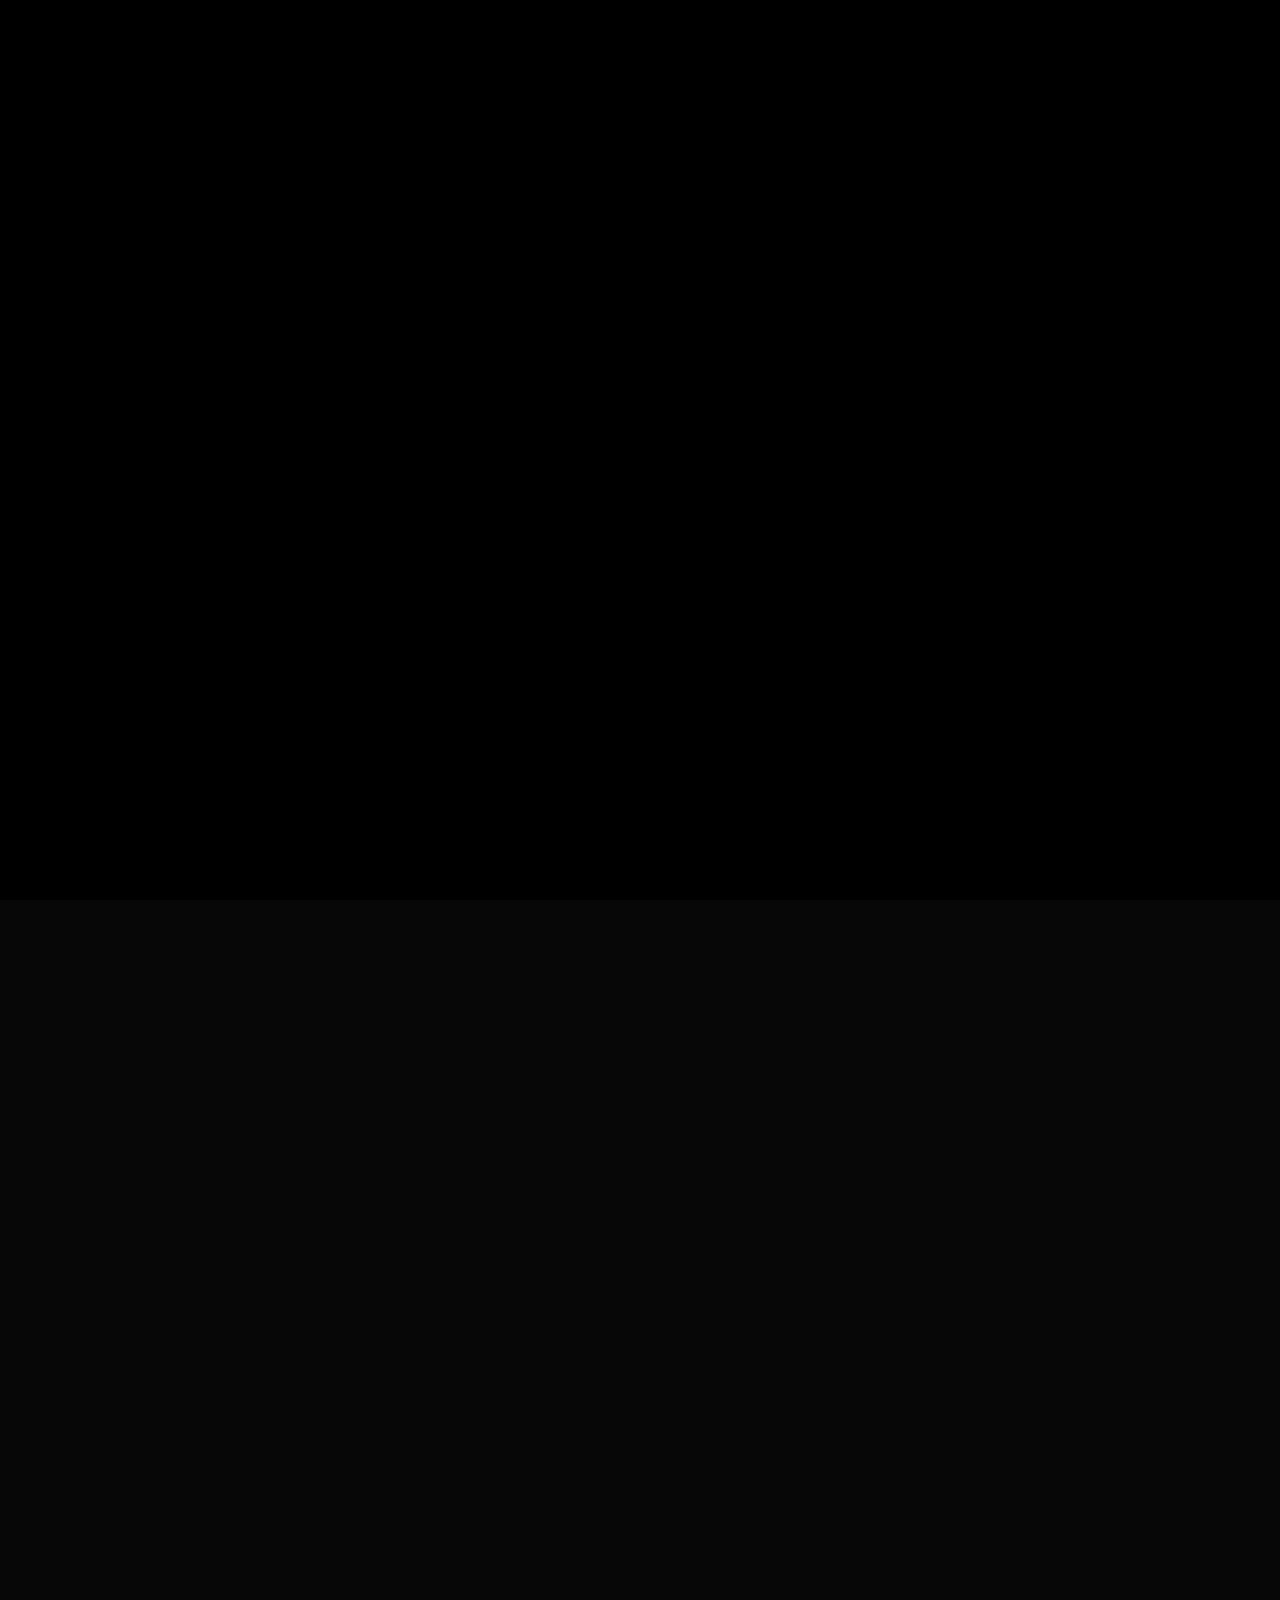
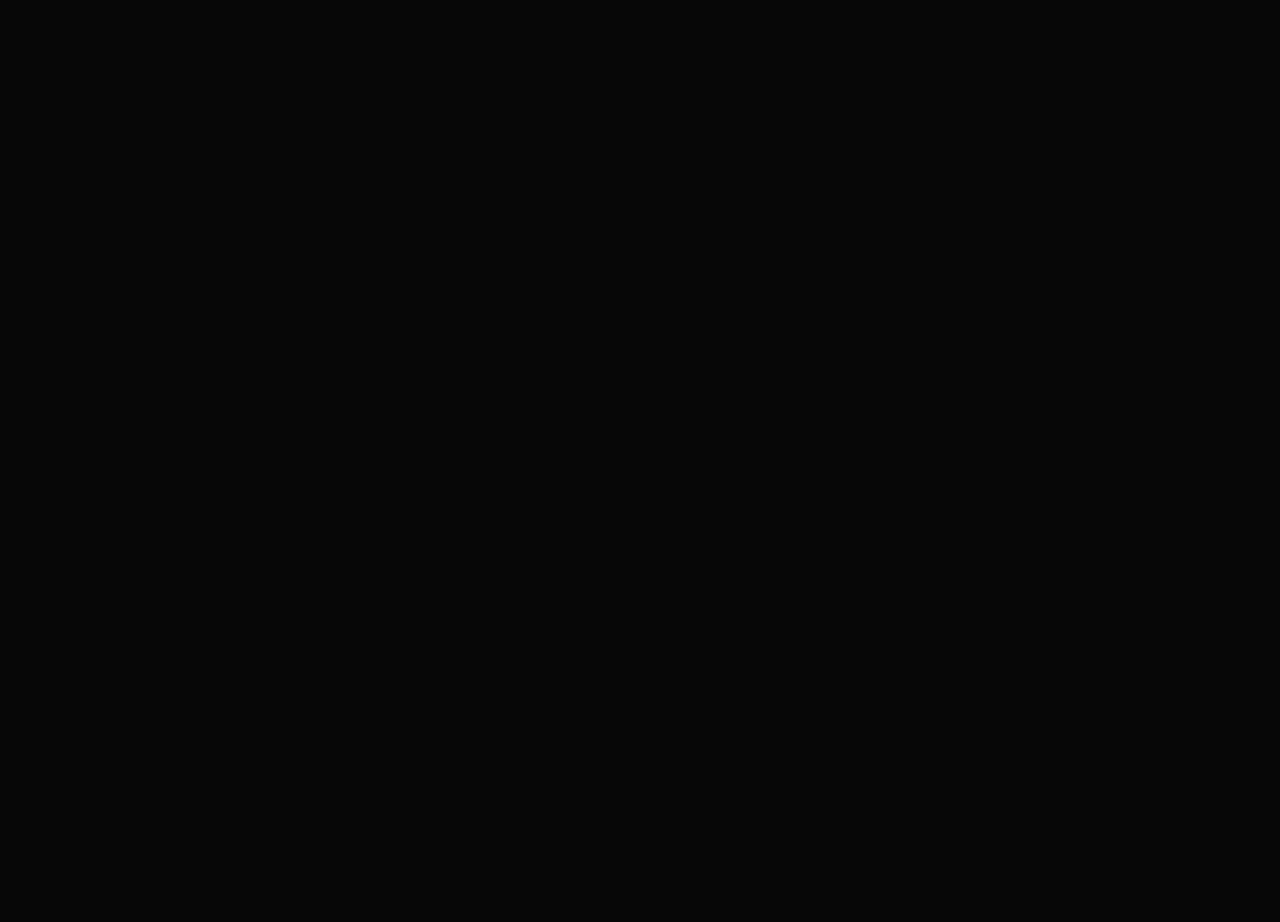
==== index.html @ e1c1b651 "portfolio" ====
<!DOCTYPE html>
<html lang="en">

<head>
    <!-- META -->
    <meta charset="utf-8">
    <meta http-equiv="X-UA-Compatible" content="IE=edge">
    <meta name="viewport" content="width=device-width, initial-scale=1">
    <meta name="description" content="Khalid - Web & IAM Developer - Portfolio">
    <meta name="keywords" content="Khalid - Web & IAM(identity and access managemnt) Developer">
    <meta name="author" content="Khalid Hussain">
    <!-- PAGE TITLE -->
    <title>Khalid - Web & IAM Developer</title>
    <!-- FAVICON ICON -->
    <link rel="shortcut icon" href="assets/images/favicon/KHALID H..png" type="image/x-icon" />
    <!-- ALL GOOGLE FONTS -->
    <link rel="preconnect" href="https://fonts.googleapis.com">
    <link rel="preconnect" href="https://fonts.gstatic.com" crossorigin>
    <link href="https://fonts.googleapis.com/css2?family=DM+Sans:ital,opsz,wght@0,9..40,100..1000;1,9..40,100..1000&display=swap" rel="stylesheet">
    <!-- BOOTSTRAP CSS -->
    <link rel="stylesheet" href="assets/css/bootstrap.min.css" />
    <!-- FONT AWESOME CSS -->
    <link rel="stylesheet" href="assets/fonts/remixicon.css" />
    <!-- MAGNIFIC CSS -->
    <link rel="stylesheet" href="assets/css/magnific-popup.css">
    <!-- NICE SELECT CSS -->
    <link rel="stylesheet" href="assets/css/nice-select.min.css" />
    <!-- ANIMATE CSS -->
    <link rel="stylesheet" href="assets/css/animate.min.css" />
    <!-- SLICK CSS -->
    <link rel="stylesheet" href="assets/css/slick.min.css" />
    <!-- SPACING CSS -->
    <link rel="stylesheet" href="assets/css/spacing.css" />
    <!-- MAIN STYLE CSS -->
    <link rel="stylesheet" href="assets/css/style.css" />
    <!-- RESPONSIVE CSS -->
    <link rel="stylesheet" href="assets/css/responsive.css">
    <!-- HTML5 shim and Respond.js IE8 support of HTML5 elements and media queries -->
    <!-- WARNING: Respond.js doesn't work if you view the page via file:// -->
    <!--[if lt IE 9]>
      <script src="https://oss.maxcdn.com/html5shiv/3.7.2/html5shiv.min.js"></script>
      <script src="https://oss.maxcdn.com/respond/1.4.2/respond.min.js"></script>
    <![endif]-->
</head>

<body>
    <!-- START PRELOADER AREA-->
    <div class="preloader">
        <svg viewbox="0 0 1000 1000" preserveaspectratio="none">
            <path id="preloaderSvg" d="M0,1005S175,995,500,995s500,5,500,5V0H0Z"></path>
        </svg>
        <div class="preloader-heading">
            <div class="load-text">
                <span>L</span>
                <span>o</span>
                <span>a</span>
                <span>d</span>
                <span>i</span>
                <span>n</span>
                <span>g</span>
            </div>
        </div>
    </div>
    <!-- END PRELOADER AREA -->
    <!-- START MAGIC CURSOR AND BALL AREA-->
    <div id="magic-cursor">
        <div id="ball"></div>
    </div>
    <div id="magic-cursor">
        <div id="ball"></div>
    </div>
    <!-- / END MAGIC CURSOR AND BALL AREA-->
    <!-- START MENU DESIGN AREA -->
    <header class="main-header">
        <div class="header-upper">
            <div class="container">
                <div class="header-inner d-flex align-items-center">
                    <!-- START LOGO DESIGN AREA -->
                    <div class="logo-outer">
                        <div class="logo">
                            <a href="index.html"><img src="assets/images/logo.png" alt="Logo" title="Logo" /></a>
                        </div>
                    </div>
                    <!-- / END LOGO DESIGN AREA -->
                    <!-- START NAV DESIGN AREA -->
                    <div class="nav-outer clearfix mx-auto">
                        <!-- Main Menu -->
                        <nav class="main-menu navbar-expand-lg">
                            <div class="navbar-header">
                                <div class="mobile-logo">
                                    <a href="index.html">
                                        <img src="assets/images/logo.png" alt="Logo" title="Logo" />
                                    </a>
                                </div>
                                <!-- Toggle Button -->
                                <button type="button" class="navbar-toggle" data-bs-toggle="collapse" data-bs-target=".navbar-collapse">
                                    <span class="icon-bar"></span>
                                    <span class="icon-bar"></span>
                                    <span class="icon-bar"></span>
                                </button>
                            </div>
                            <div class="navbar-collapse collapse">
                                <ul class="navigation clearfix">
                                    <li><a class="nav-link-click" href="index.html">Home</a></li>
                                    <li><a class="nav-link-click" href="about.html">about</a></li>
                                    <li><a class="nav-link-click" href="projects.html">Projects</a></li>
                                    <li><a class="nav-link-click" href="blog.html">blog</a></li>
                                    <li><a class="nav-link-click" href="contact.html">Contact</a></li>
                                </ul>
                            </div>
                        </nav>
                        <!-- / END NAV DESIGN AREA -->
                    </div>
                    <div class="about-social text-center">
                        <ul>
                            <li><a href="https://www.linkedin.com/in/devkhalidhussain/"><i class="ri-linkedin-fill"></i></a></li>
                            <li><a href="https://github.com/khalid-akhss19"><i class="ri-github-line"></i></a></li>
                            <li><a href="https://medium.com/@khalid.ghulbi22"><i class="ri-medium-fill"></i></a></li>
                            <li><a href="https://www.upwork.com/freelancers/~019a116eae5f9c5485"><i class="ri-whatsapp-fill"></i></a></li>
        
                        </ul>
                    </div>
                </div>
            </div>
        </div>
    </header>
    <!-- / END MENU DESIGN AREA -->
    <!-- START MENU DESIGN AREA -->
    <div id="smooth-wrapper">
        <div id="smooth-content">
            <main class="main-bg o-hidden">
                <!-- START HEADER DESIGN AREA -->
                <section id="home" class="main-hero-area">
                    <div class="container">
                        <div class="row align-items-center">
                            <div class="col-lg-4">
                                <div class="glitch">
                                    <img src="assets/images/about/mee2.png" alt="About Me" />
                                    <div class="glitch__layers">
                                        <div class="glitch__layer"></div>
                                        <div class="glitch__layer"></div>
                                        <div class="glitch__layer"></div>
                                    </div>
                                </div>
                            </div>
                            <div class="col-lg-8">
                                <!-- START HERO DESIGN AREA -->
                                <div class="hero-content wow fadeInUp delay-0-2s">
                                    <h1>I am Web Developer & IAM Administrator</h1>
                                    <h2>Hi, i'm Khalid _focusing on Creating Engaging Websites & Strong Identity and Access Management Solutions </h2>
                                    <div class="hero-btns">
                                        <a href="assets/images/resume/Khalid Hussain-Resume v1.pdf" class="theme-btn">Download CV <i class="ri-download-line"></i></a>
                                    </div>
                                </div>
                                <!-- / END HERO DESIGN AREA -->
                            </div>
                        </div>
                    </div>
                </section>
                <!-- / END HEADER DESIGN AREA -->
                <!-- START PORTFOLIO DESIGN AREA -->
                <div class="projects-area" id="portfolio">
                    <div class="custom-icon">
                        <img src="assets/images/custom/work-scribble.svg" alt="custom">
                    </div>
                    <div class="container-fluid">
                        <div class="row g-4 portfolio-grid">
                            <!-- START SINGLE PORTFOLIO DESIGN AREA -->
                            <div class="col-md-6 col-xl-6 portfolio-item category-1">
                                <a href="assets/images/projects/work1.png" class="work-popup">
                                    <div class="portfolio-box">
                                        <!-- Image -->
                                        <img src="assets/images/projects/work1.png" alt="" data-rjs="2">
                                        <!-- Category -->
                                        <span class="portfolio-category">IAM</span>
                                        <!-- Caption -->
                                        <div class="portfolio-caption">
                                            <h1>Dashboard Sailpoint</h1>
                                        </div>
                                    </div>
                                </a>
                            </div>
                            <!-- // END SINGLE PORTFOLIO DESIGN AREA -->
                            <!-- START SINGLE PORTFOLIO DESIGN AREA -->
                            <div class="col-md-6 col-xl-6 portfolio-item category-2">
                                <a href="assets/images/projects/work2.png" class="work-popup">
                                    <div class="portfolio-box">
                                        <!-- Image -->
                                        <img src="assets/images/projects/work2.png" alt="" data-rjs="2">
                                        <!-- Category -->
                                        <span class="portfolio-category">Wordpress</span>
                                        <!-- Caption -->
                                        <div class="portfolio-caption">
                                            <h1>Blog Managemnt</h1>
                                        </div>
                                    </div>
                                </a>
                            </div>
                            <!-- // END SINGLE PORTFOLIO DESIGN AREA -->
                            <!-- START SINGLE PORTFOLIO DESIGN AREA -->
                            <div class="col-md-6 col-xl-4 portfolio-item category-2">
                                <a href="assets/images/projects/work3.png" class="work-popup">
                                    <div class="portfolio-box">
                                        <!-- Image -->
                                        <img src="assets/images/projects/work3.png" alt="" data-rjs="2">
                                        <!-- Category -->
                                        <span class="portfolio-category">frontend</span>
                                        <!-- Caption -->
                                        <div class="portfolio-caption">
                                            <h1>Canteen Managemnt Sys</h1>
                                        </div>
                                    </div>
                                </a>
                            </div>
                            <!-- // END SINGLE PORTFOLIO DESIGN AREA -->
                            <!-- START SINGLE PORTFOLIO DESIGN AREA -->
                            <div class="col-md-6 col-xl-4 portfolio-item category-1">
                                <a href="assets/images/projects/work4.png" class="work-popup">
                                    <div class="portfolio-box">
                                        <!-- Image -->
                                        <img src="assets/images/projects/work4.png" alt="" data-rjs="2">
                                        <!-- Category -->
                                        <span class="portfolio-category">MVP</span>
                                        <!-- Caption -->
                                        <div class="portfolio-caption">
                                            <h1>Climaate Crunch Marketpalce</h1>
                                        </div>
                                    </div>
                                </a>
                            </div>
                            <!-- // END SINGLE PORTFOLIO DESIGN AREA -->
                            <!-- START SINGLE PORTFOLIO DESIGN AREA -->
                            <div class="col-md-6 col-xl-4 portfolio-item category-2">
                                <a href="assets/images/projects/work5.png" class="work-popup">
                                    <div class="portfolio-box">
                                        <!-- Image -->
                                        <img src="assets/images/projects/work5.png" alt="" data-rjs="2">
                                        <!-- Category -->
                                        <span class="portfolio-category">Wordpress blog</span>
                                        <!-- Caption -->
                                        <div class="portfolio-caption">
                                            <h1>Theme Customization</h1>
                                        </div>
                                    </div>
                                </a>
                            </div>
                            <!-- // END SINGLE PORTFOLIO DESIGN AREA -->
                        </div>
                    </div>
                </div>
                <!-- // END PORTFOLIO DESIGN AREA -->
                <!-- START COMPANY DESIGN AREA -->
                <div class="company-design-area">
                    <div class="container">
                        <div class="row">
                            <div class="col-lg-12">
                                <h2>Company I Worked With</h2>
                                <div class="company-list">
                                    <div class="scroller" data-direction="left" data-speed="slow">
                                        <div class="scroller__inner">
                                            <img src="assets/images/client-logos/partner1.png" alt="" />
                                            <img src="assets/images/client-logos/partner2.png" alt="" />
                                            <img src="assets/images/client-logos/partner3.png" alt="" />
                                            <img src="assets/images/client-logos/partner4.png" alt="" />
                                            <img src="assets/images/client-logos/partner5.png" alt="" />
                                            <img src="assets/images/client-logos/partner6.png" alt="" />
                                            <img src="assets/images/client-logos/partner7.png" alt="" />
                                            <img src="assets/images/client-logos/partner9.png" alt="" />
                                            <img src="assets/images/client-logos/partner10.png" alt="" />
                                            
                                        </div>
                                    </div>
                                </div>
                            </div>
                        </div>
                    </div>
                </div>
                <!-- // END COMPANY DESIGN AREA -->
                <!-- START CALL TO ACTION DESIGN AREA -->
                <section class="call-to-action-area">
                    <div class="container">
                        <div class="row">
                            <!-- START ABOUT TEXT DESIGN AREA -->
                            <div class="col-lg-12">
                                <div class="call-to-action-part wow fadeInUp delay-0-2s text-center">
                                    <h2>Are You Ready to kickstart your project?</h2>
                                    <p>Reach out and let's make it happen ✨. I'm also available for full-time or Part-time opportunities to push the boundaries of design and deliver exceptional work.</p>
                                    <div class="hero-btns">
                                        <a href="contact.html" class="theme-btn call-to-action-button">Let's Talk <i class="ri-download-line"></i></a>
                                    </div>
                                </div>
                            </div>
                            <!-- / END ABOUT TEXT DESIGN AREA -->
                        </div>
                    </div>
                </section>
                <!--  // END CALL TO ACTION DESIGN AREA -->
                <!-- START FOOTER DESIGN AREA -->
                <footer class="main-footer">
                    <div class="footer-bottom pt-50 pb-40">
                        <div class="container">
                            <div class="row">
                                <div class="col-lg-12 text-center">
                                    <div class="copyright-text">
                                        <p>
                                            &copy;Copyright <a href="https://www.upwork.com/freelancers/~019a116eae5f9c5485">Khalid</a> All
                                            Rights Reserved.
                                        </p>
                                    </div>
                                </div>
                            </div>
                        </div>
                    </div>
                </footer>
            </main>
        </div>
    </div>
    <!-- / END FOOTER DESIGN AREA -->
    <!-- START SCROOL UP DESIGN AREA -->
    <div class="progress-wrap cursor-pointer">
        <i class="ri-arrow-up-s-line"></i>
        <svg class="progress-circle svg-content" width="100%" height="100%" viewBox="-1 -1 102 102">
            <path d="M50,1 a49,49 0 0,1 0,98 a49,49 0 0,1 0,-98" />
        </svg>
    </div>
    <!-- / END SCROOL UP DESIGN AREA -->
    <!-- JQUERY JS -->
    <script src="assets/js/jquery-3.6.0.min.js"></script>
    <!-- BOOTSTRAP JS-->
    <script src="assets/js/bootstrap.min.js"></script>
    <!-- APPEAR JS -->
    <script src="assets/js/appear.min.js"></script>
    <!-- MAGNIFICANT JS -->
    <script src="assets/js/jquery.magnific-popup.min.js"></script>
    <!-- SLICK JS-->
    <script src="assets/js/slick.min.js"></script>
    <!-- GSAP AND LOCOMOTIV JS-->
    <script src="assets/js/gsap.min.js"></script>
    <script src="assets/js/ScrollSmoother.min.js"></script>
    <script src="assets/js/ScrollTrigger.min.js"></script>
    <script src="assets/js/smoother-script.js"></script>
    <!-- NICE SELECT JS-->
    <script src="assets/js/jquery.nice-select.min.js"></script>
    <!-- IMAGE LOADER JS-->
    <script src="assets/js/imagesloaded.pkgd.min.js"></script>
    <!-- ISOTOPE JS-->
    <script src="assets/js/isotope.pkgd.min.js"></script>
    <!--  WOW ANIMATION JS-->
    <script src="assets/js/wow.min.js"></script>
    <!-- SCRIPT JS-->
    <script src="assets/js/script.js"></script>
</body>

</html>
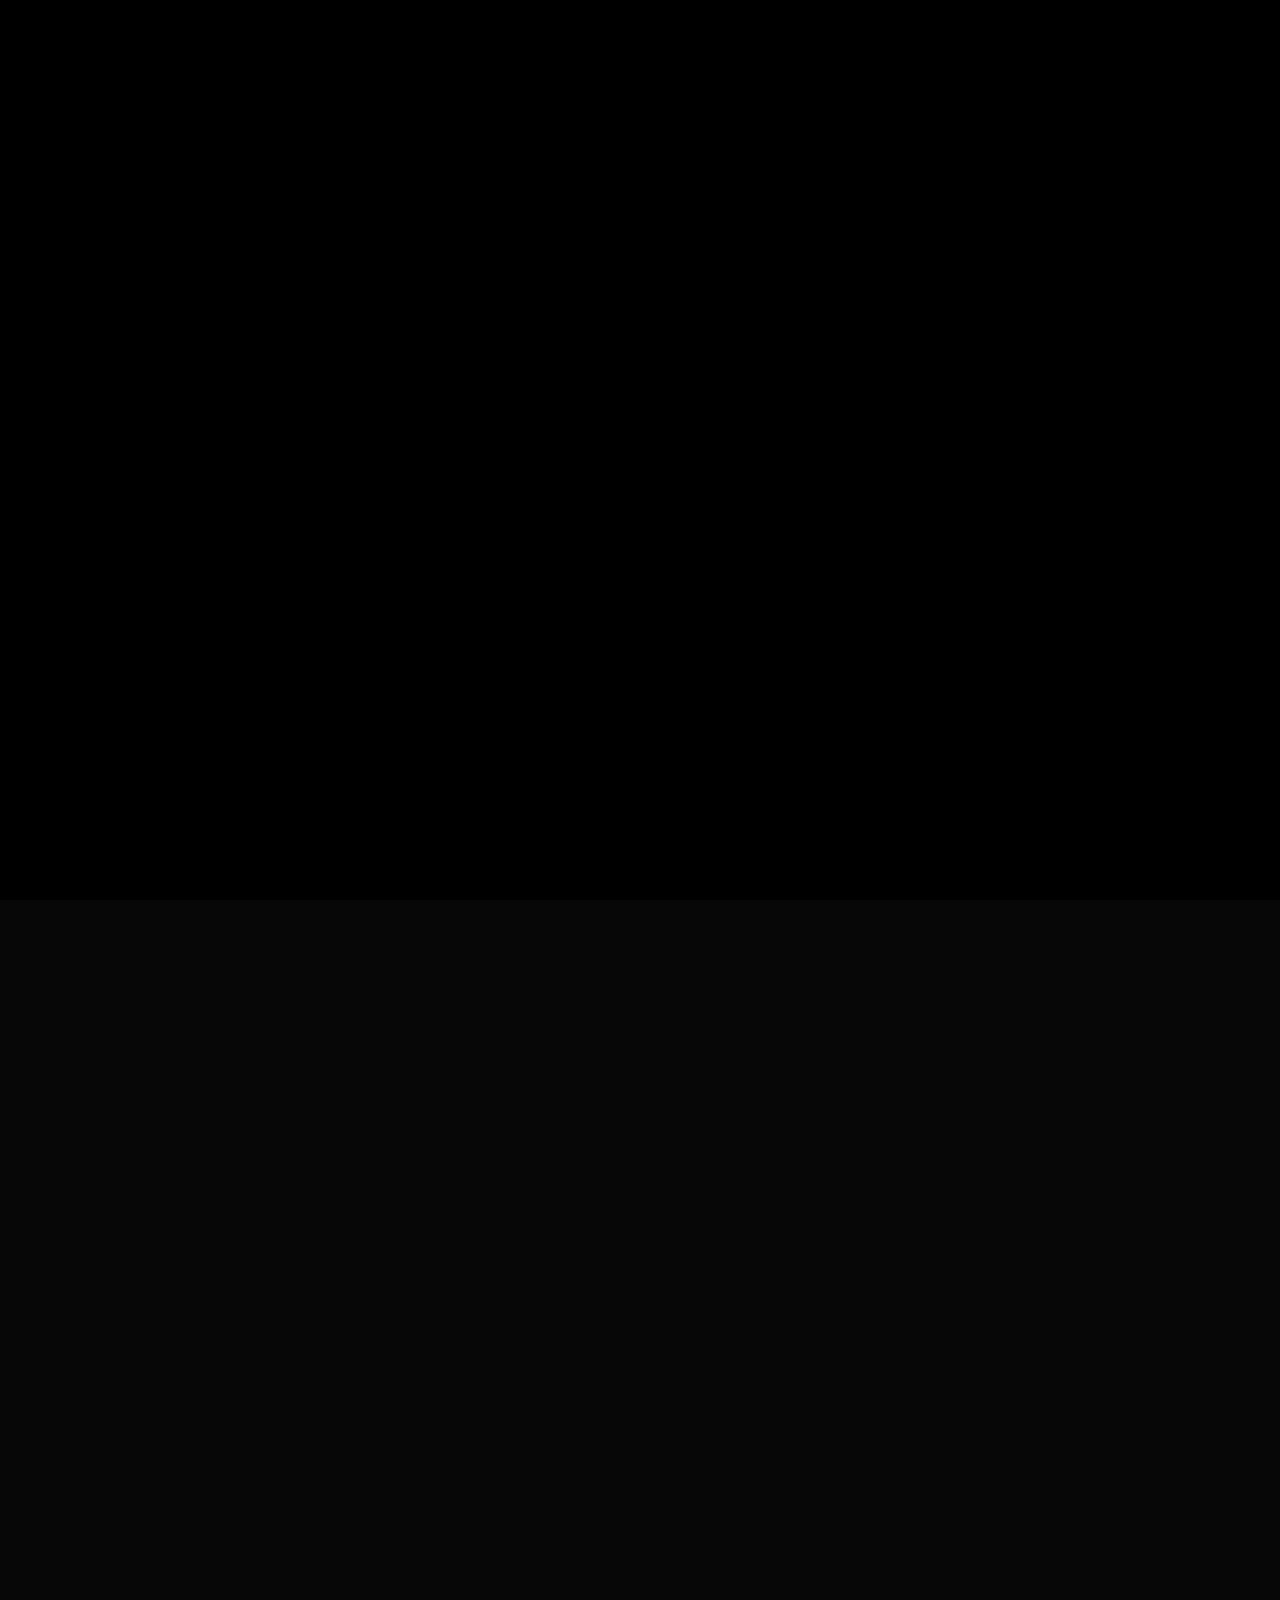
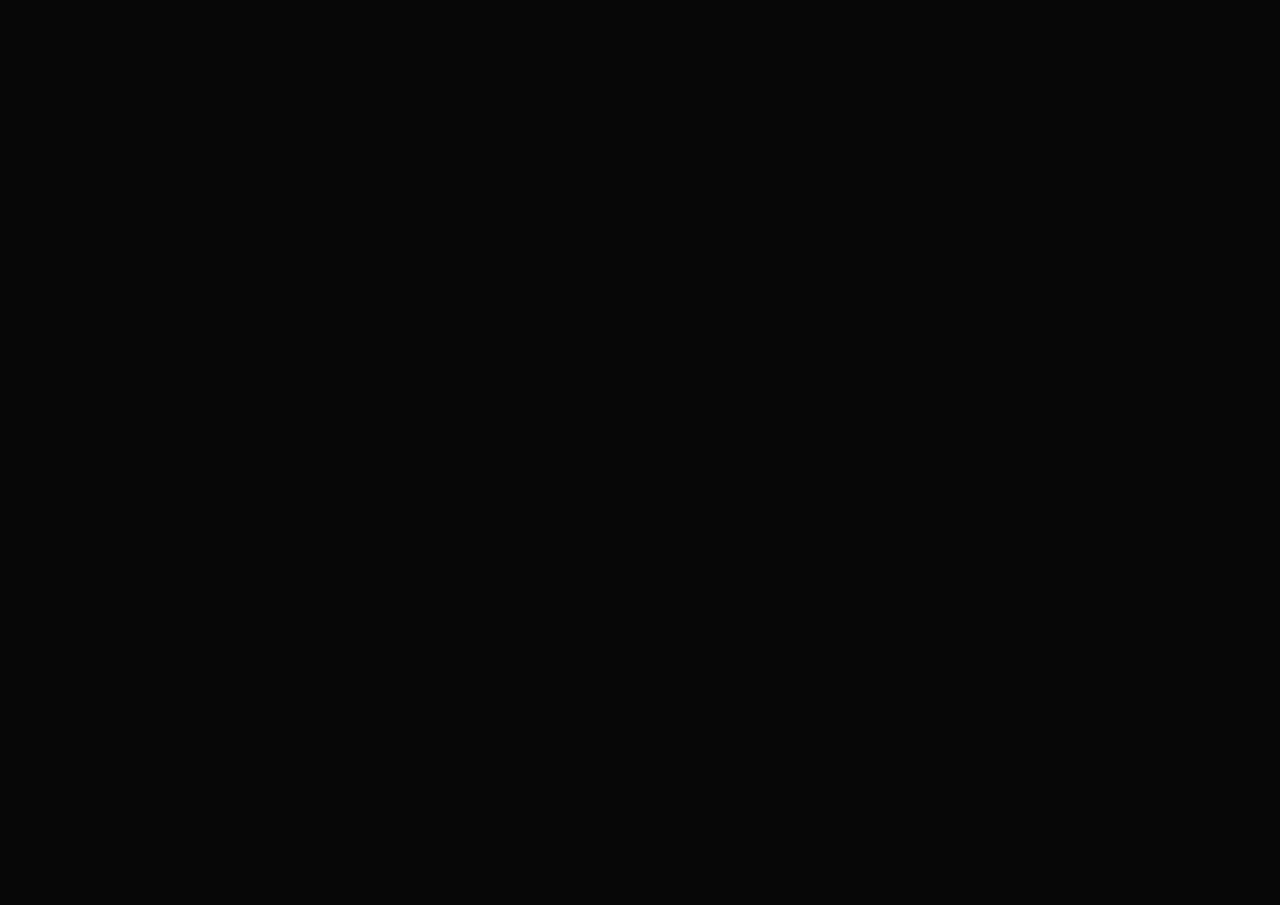
==== commit 96adc83f: "IAM" ====
--- a/index.html
+++ b/index.html
@@ -113,7 +113,7 @@
                     </div>
                     <div class="about-social text-center">
                         <ul>
-                            <li><a href="https://www.linkedin.com/in/devkhalidhussain/"><i class="ri-linkedin-fill"></i></a></li>
+                            <li><a href="https://www.linkedin.com/in/iam-khalidhussain"><i class="ri-linkedin-fill"></i></a></li>
                             <li><a href="https://github.com/khalid-akhss19"><i class="ri-github-line"></i></a></li>
                             <li><a href="https://medium.com/@khalid.ghulbi22"><i class="ri-medium-fill"></i></a></li>
                             <li><a href="https://www.upwork.com/freelancers/~019a116eae5f9c5485"><i class="ri-whatsapp-fill"></i></a></li>
@@ -135,7 +135,7 @@
                         <div class="row align-items-center">
                             <div class="col-lg-4">
                                 <div class="glitch">
-                                    <img src="assets/images/about/mee2.png" alt="About Me" />
+                                    <img src="assets/images/about/khalidhussain.png" alt="About Me" />
                                     <div class="glitch__layers">
                                         <div class="glitch__layer"></div>
                                         <div class="glitch__layer"></div>
@@ -146,10 +146,10 @@
                             <div class="col-lg-8">
                                 <!-- START HERO DESIGN AREA -->
                                 <div class="hero-content wow fadeInUp delay-0-2s">
-                                    <h1>I am Web Developer & IAM Administrator</h1>
-                                    <h2>Hi, i'm Khalid _focusing on Creating Engaging Websites & Strong Identity and Access Management Solutions </h2>
+                                    <h1>I am IAM Engineer</h1>
+                                    <h2>Hi, i'm Khalid — focusing on Cybersecurity & Identity Access Management (IAM) with expertise in Okta, PingFederate, Entra ID, ForgeRock, and SailPoint.  </h2>
                                     <div class="hero-btns">
-                                        <a href="assets/images/resume/Khalid Hussain-Resume v1.pdf" class="theme-btn">Download CV <i class="ri-download-line"></i></a>
+                                        <a href="assets/images/resume/Khalid Hussain - Resume.pdf" class="theme-btn">Download CV <i class="ri-download-line"></i></a>
                                     </div>
                                 </div>
                                 <!-- / END HERO DESIGN AREA -->
